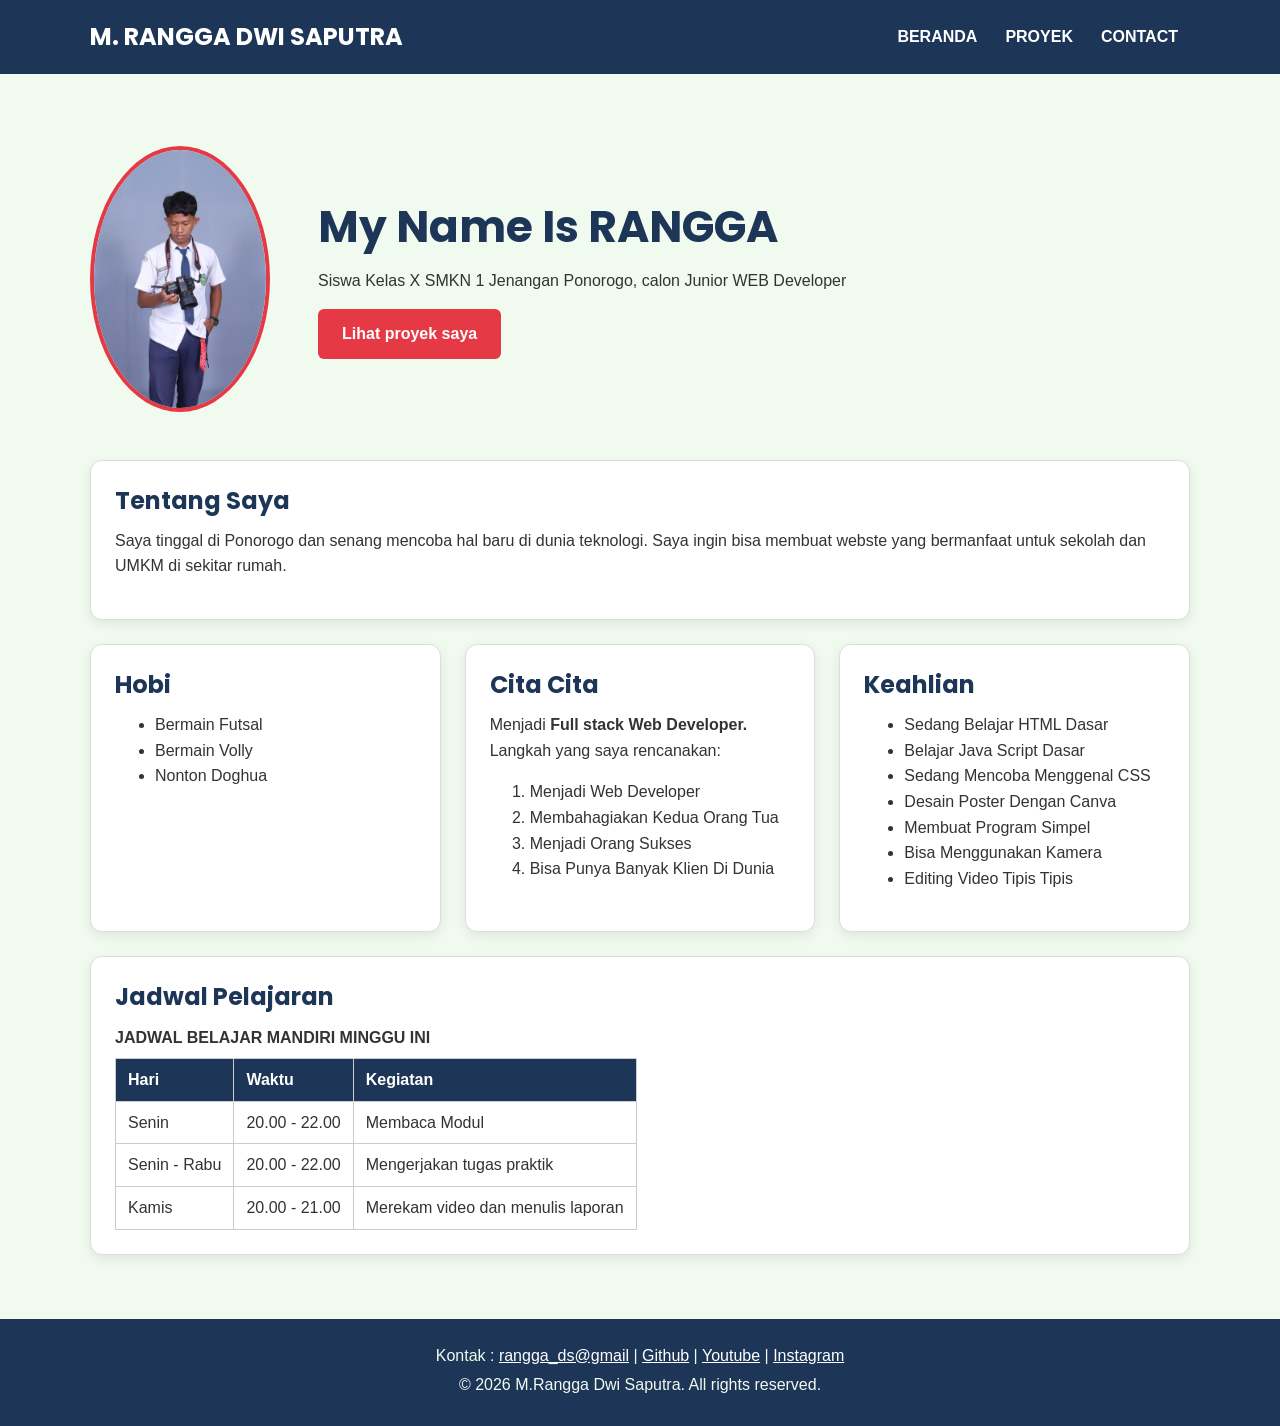
==== modul 5/index.html @ 704c9415 "feat: Portofolio v1" ====
<!doctype html>
<html lang="en">
  <head>
    <meta charset="UTF-8" />
    <meta name="viewport" content="width=device-width, initial-scale=1.0" />
    <title>DOCUMENT</title>
    <link rel="preconnect" href="https://fonts.googleapis.com" />
    <link rel="preconnect" href="https://fonts.gstatic.com" crossorigin />
    <link
      href="https://fonts.googleapis.com/css2? family=Inter:wght@400;600&family=Poppins:wght@600;700&display=swap"
      rel="stylesheet"
    />
    <link rel="stylesheet" href="style.css" />
  </head>
  <body>
    <header>
      <div class="container navbar">
        <h1>M. RANGGA DWI SAPUTRA</h1>
        <nav>
          <ul>
            <li><a href="index.html">BERANDA</a></li>
            <li><a href="proyek.html">PROYEK</a></li>
            <li><a href="kontak.html">CONTACT</a></li>
          </ul>
        </nav>
      </div>
    </header>

    <main>
      <div class="container">
        <section class="hero">
          <img
            src="../img/ME.jpeg"
            alt="Foto Profil M.Rangga D.S."
            height="200"
            width="180"
          />
          <div>
            <h2>My Name Is RANGGA</h2>
            <p>
              Siswa Kelas X SMKN 1 Jenangan Ponorogo, calon Junior WEB Developer
            </p>
            <a href="proyek.html" class="tombol">Lihat proyek saya</a>
          </div>
        </section>

        <section class="kartu">
          <h2>Tentang Saya</h2>
          <p>
            Saya tinggal di Ponorogo dan senang mencoba hal baru di dunia
            teknologi. Saya ingin bisa membuat webste yang bermanfaat untuk
            sekolah dan UMKM di sekitar rumah.
          </p>
        </section>

        <div class="daftar-kartu">
          <section class="kartu">
            <h2>Hobi</h2>
            <ul>
              <li>Bermain Futsal</li>
              <li>Bermain Volly</li>
              <li>Nonton Doghua</li>
            </ul>
          </section>

          <section class="kartu">
            <h2>Cita Cita</h2>
            <p>
              Menjadi <strong>Full stack Web Developer.</strong> Langkah yang
              saya rencanakan:
            </p>
            <ol>
              <li>Menjadi Web Developer</li>
              <li>Membahagiakan Kedua Orang Tua</li>
              <li>Menjadi Orang Sukses</li>
              <li>Bisa Punya Banyak Klien Di Dunia</li>
            </ol>
          </section>

          <section class="kartu">
            <h2>Keahlian</h2>
            <ul>
              <li>Sedang Belajar HTML Dasar</li>
              <li>Belajar Java Script Dasar</li>
              <li>Sedang Mencoba Menggenal CSS</li>
              <li>Desain Poster Dengan Canva</li>
              <li>Membuat Program Simpel</li>
              <li>Bisa Menggunakan Kamera</li>
              <li>Editing Video Tipis Tipis</li>
            </ul>
          </section>
        </div>

        <section class="kartu">
          <h2>Jadwal Pelajaran</h2>
          <table>
            <caption>
              JADWAL BELAJAR MANDIRI MINGGU INI
            </caption>
            <thead>
              <tr>
                <th>Hari</th>
                <th>Waktu</th>
                <th>Kegiatan</th>
              </tr>
            </thead>
            <tbody>
              <tr>
                <td>Senin</td>
                <td>20.00 - 22.00</td>
                <td>Membaca Modul</td>
              </tr>
              <tr>
                <td>Senin - Rabu</td>
                <td>20.00 - 22.00</td>
                <td>Mengerjakan tugas praktik</td>
              </tr>
              <tr>
                <td>Kamis</td>
                <td>20.00 - 21.00</td>
                <td>Merekam video dan menulis laporan</td>
              </tr>
            </tbody>
          </table>
        </section>
      </div>
    </main>

    <footer>
      <p>
        Kontak : <a href="mailto:rngga.0510@gmail.com">rangga_ds@gmail</a> |
        <a href="https://github.com/rngga0510-commits" target="_blank"
          >Github</a
        >
        |
        <a href="https://Youtube.com/@Manusia0510" target="_blank">Youtube</a> |
        <a href="https://instagram.com/rangga_ds.05" target="_blank"
          >Instagram</a
        >
      </p>
      <p>&copy; 2026 M.Rangga Dwi Saputra. All rights reserved.</p>
    </footer>
  </body>
</html>
---- modul 5/style.css ----
/* Gaya portofolio Andi Pratama
Palet: #1D3557 (utama), #E63946 (aksen), #F1FAEE (latar)
Huruf: Poppins (judul), Inter (isi)
Tata letak: mobile first, titik ubah 768px (tablet) dan 1024px
(laptop) */

/* 1. Reset */
* {
    box-sizing: border-box;
    margin: 0;
}

img {
    max-width: 100%;
    height: auto;
}

/* 2. Dasar halaman: warna dan huruf */
body {
    font-family: "inter", Arial, sans-serif;
    font-size: 1rem;
    line-height: 1.6;
    color: #333333;
    background-color: #f1faee;
}

h1, h2, h3 {
    font-family: "Poppins", Arial, sans-serif;
    color: #1d3557;
    line-height: 1.3;
}

h2 {
    margin-bottom: 0.75rem;
}

p, ul, ol {
    margin-bottom: 1rem;
}

a {
    color: #e63946;
}

/* 3. Wadah, header, dan menu */
.container {
    max-width: 1100px;
    margin: 0 auto;
    padding: 0 auto;
}

header {
    background-color: #1d3557;
    color: #ffffff;
    padding: 1rem 0;
}

header h1 {
    color: #ffffff;
    font-size: 1.5rem;
}

.navbar {
    display: flex;
    flex-wrap: wrap;
    justify-content: space-between;
    align-items: center;
    gap: 0.5rem;
}

nav ul {
    display: flex;
    gap: 0.25rem;
    padding: 0;
    margin: 0;
    list-style: none;
}

nav a {
    display: inline-block;
    padding: 0.5rem 0.75rem;
    border-radius: 6px;
    color: #ffffff;
    font-weight: 600;
    text-decoration: none;
}

/* 4. Isi Utama, Hero, dan Kartu */

main {
    padding: 1.5rem 0;
} 

.hero {
    display: flex;
    flex-direction: column;
    align-items: center;
    gap: 1.5rem;
    padding: 1rem 0 2rem;
    text-align: center;
}

.hero img {
    border: 4px solid #e63946;
    border-radius: 50%;
}

.hero h2 {
    font-size: 2rem;
}

.tombol {
    display: inline-block;
    padding: 0.75rem 1.5rem;
    border-radius: 6px;
    background-color: #e63946;
    color: #ffffff;
    font-weight: 600;
    text-decoration: none;
}

.kartu {
    background-color: #ffffff;
    padding: 1rem;
    margin-bottom: 1.5rem;
    border: 1px solid #dddddd;
    border-radius: 12px;
    box-shadow: 0 4px 12px rgba(0, 0, 0, 0.08);
}

.daftar-kartu {
    display: flex;
    flex-wrap: wrap;
    gap: 1.5rem;
    margin-bottom: 1.5rem;
}

.daftar-kartu .kartu {
    flex: 1 1 280px;
    margin-bottom: 0;
}

article img {
    border-radius: 8px;
    border: 1px solid #dddddd;
}

/* 5. Table */
table {
    border-collapse: collapse;
}

caption {
    font-weight: 600;
    text-align: left;
    margin-bottom: 0.5rem;
}

th, td {
    border: 1px solid #cccccc;
    padding: 0.5rem 0.75rem;
    text-align: left;
}

th {
    background-color: #1d3557;
    color: #ffffff;
}

/* 6. Form */
label {
    font-weight: 600;
}

input, select, textarea {
    width: 100%;
    max-width: 22rem;
    padding: 0,6rem;
    margin-top: 0.25rem;
    border: 1px solid #cccccc;
    border-radius: 6px;
    font-family: inherit;
    font-size: 1rem;
}

button {
    padding: 0.75rem 1.5rem;
    border: none;
    border-radius: 6px;
    background-color: #e63946;
    color: #ffffff;
    font-family: inherit;
    font-size: 1rem;
    font-weight: 600;
    cursor: pointer;
}

/* 7. Footer */
footer {
    background-color: #1d3557;
    color: #f1faee;
    text-align: center;
    padding: 1.5rem;
}

footer p {
    margin-bottom: 0.25rem;
}

footer a {
    color: #ffffff;
}

/* 8. Tablet: lebar layar 768px ke atas */
@media (min-width: 768px) {
    .hero {
        flex-direction: row;
        padding: 2rem 0 3rem;
        text-align: left;
    }

    .kartu {
        padding: 1.5rem;
    }
}

/* 9. Laptop: lebar layar 1024px ke atas */
@media (min-width: 1024px) {
    main {
        padding: 2.5rem;
    }

    .hero {
        gap: 3rem;
    }

    .hero h2 {
        font-size: 2.75rem;
    }
}
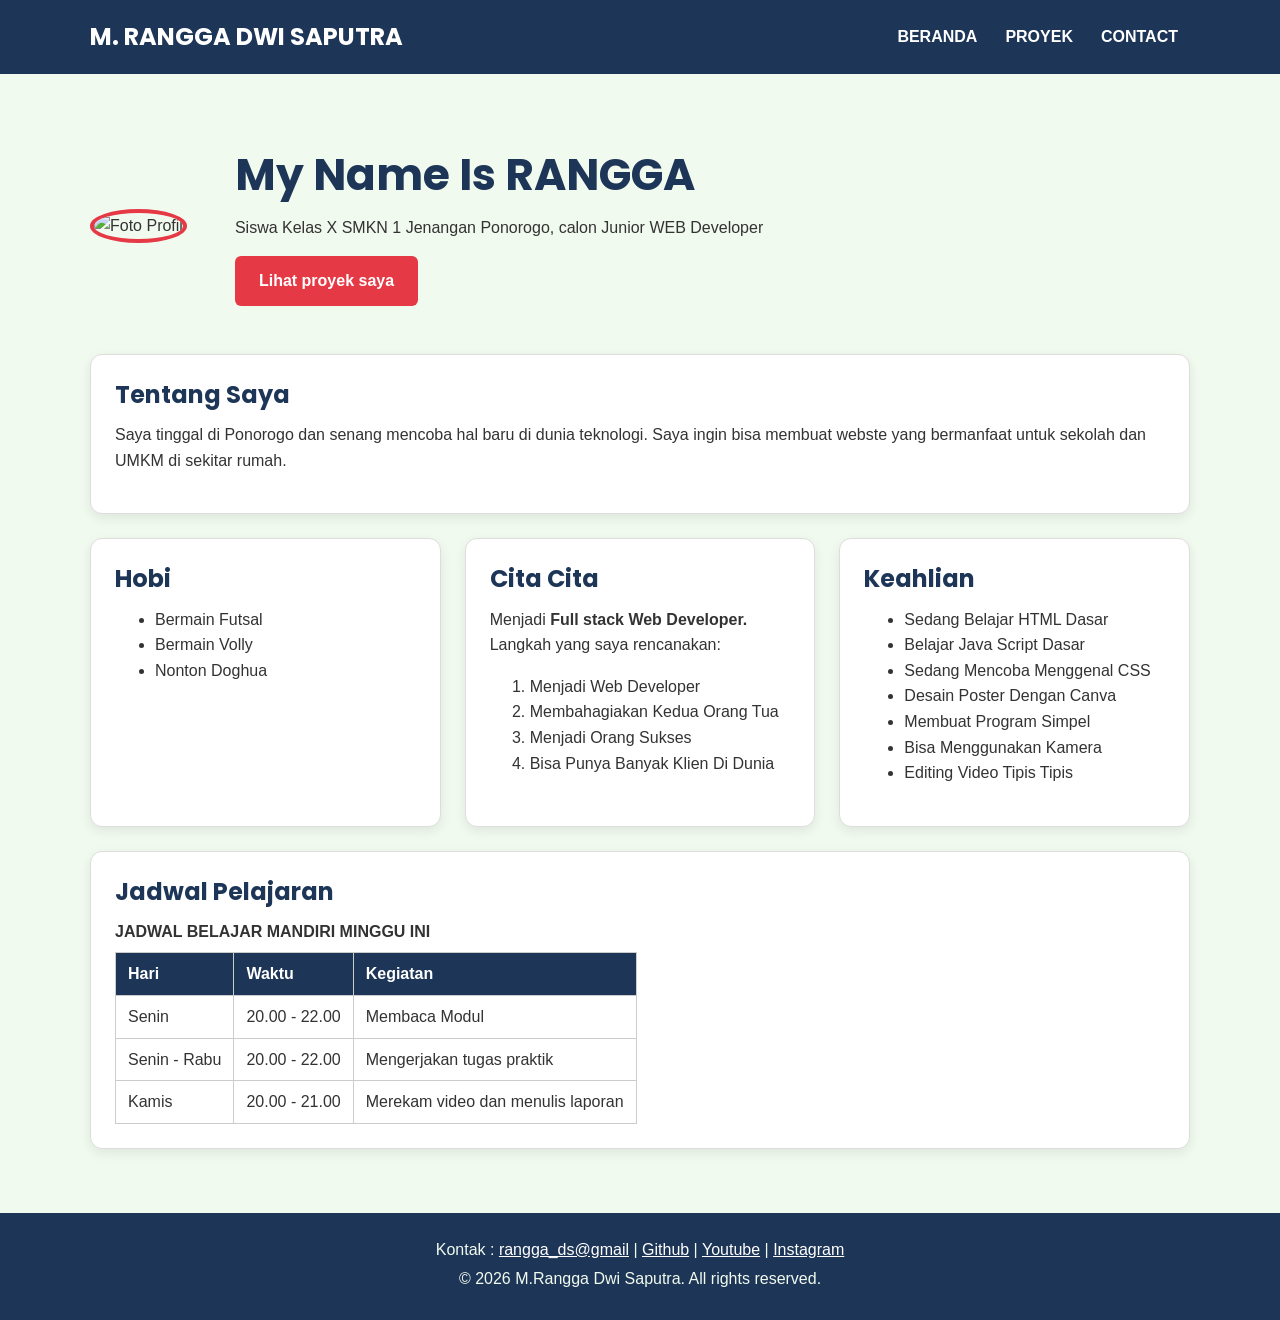
==== commit cb664b71: "docs : tambah modul 5/index" ====
--- a/modul 5/index.html
+++ b/modul 5/index.html
@@ -29,12 +29,7 @@
     <main>
       <div class="container">
         <section class="hero">
-          <img
-            src="../img/ME.jpeg"
-            alt="Foto Profil M.Rangga D.S."
-            height="200"
-            width="180"
-          />
+          <img src="img/ME.jpeg" alt="Foto Profil"/>
           <div>
             <h2>My Name Is RANGGA</h2>
             <p>
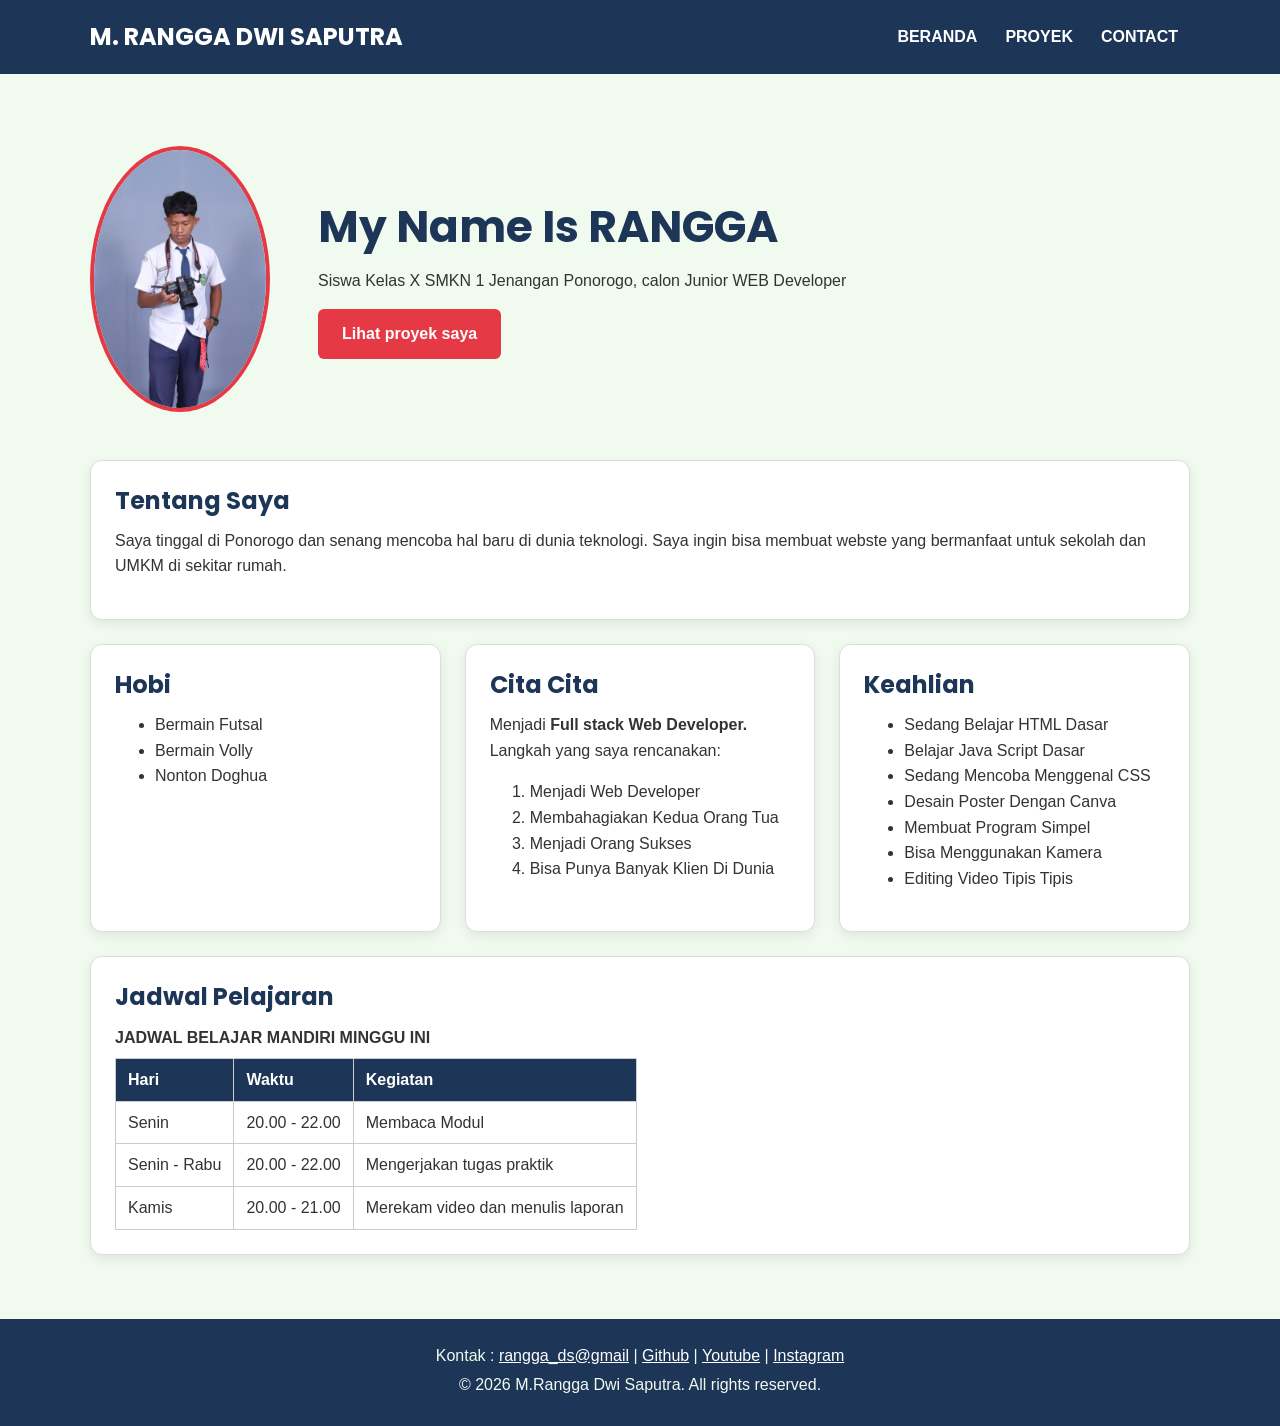
==== commit 13b47857: "docs: tambah modul 5/" ====
--- a/modul 5/index.html
+++ b/modul 5/index.html
@@ -29,7 +29,12 @@
     <main>
       <div class="container">
         <section class="hero">
-          <img src="img/ME.jpeg" alt="Foto Profil"/>
+          <img
+            src="ME.jpeg"
+            alt="Foto Profil M.Rangga D.S."
+            height="200"
+            width="180"
+          />
           <div>
             <h2>My Name Is RANGGA</h2>
             <p>
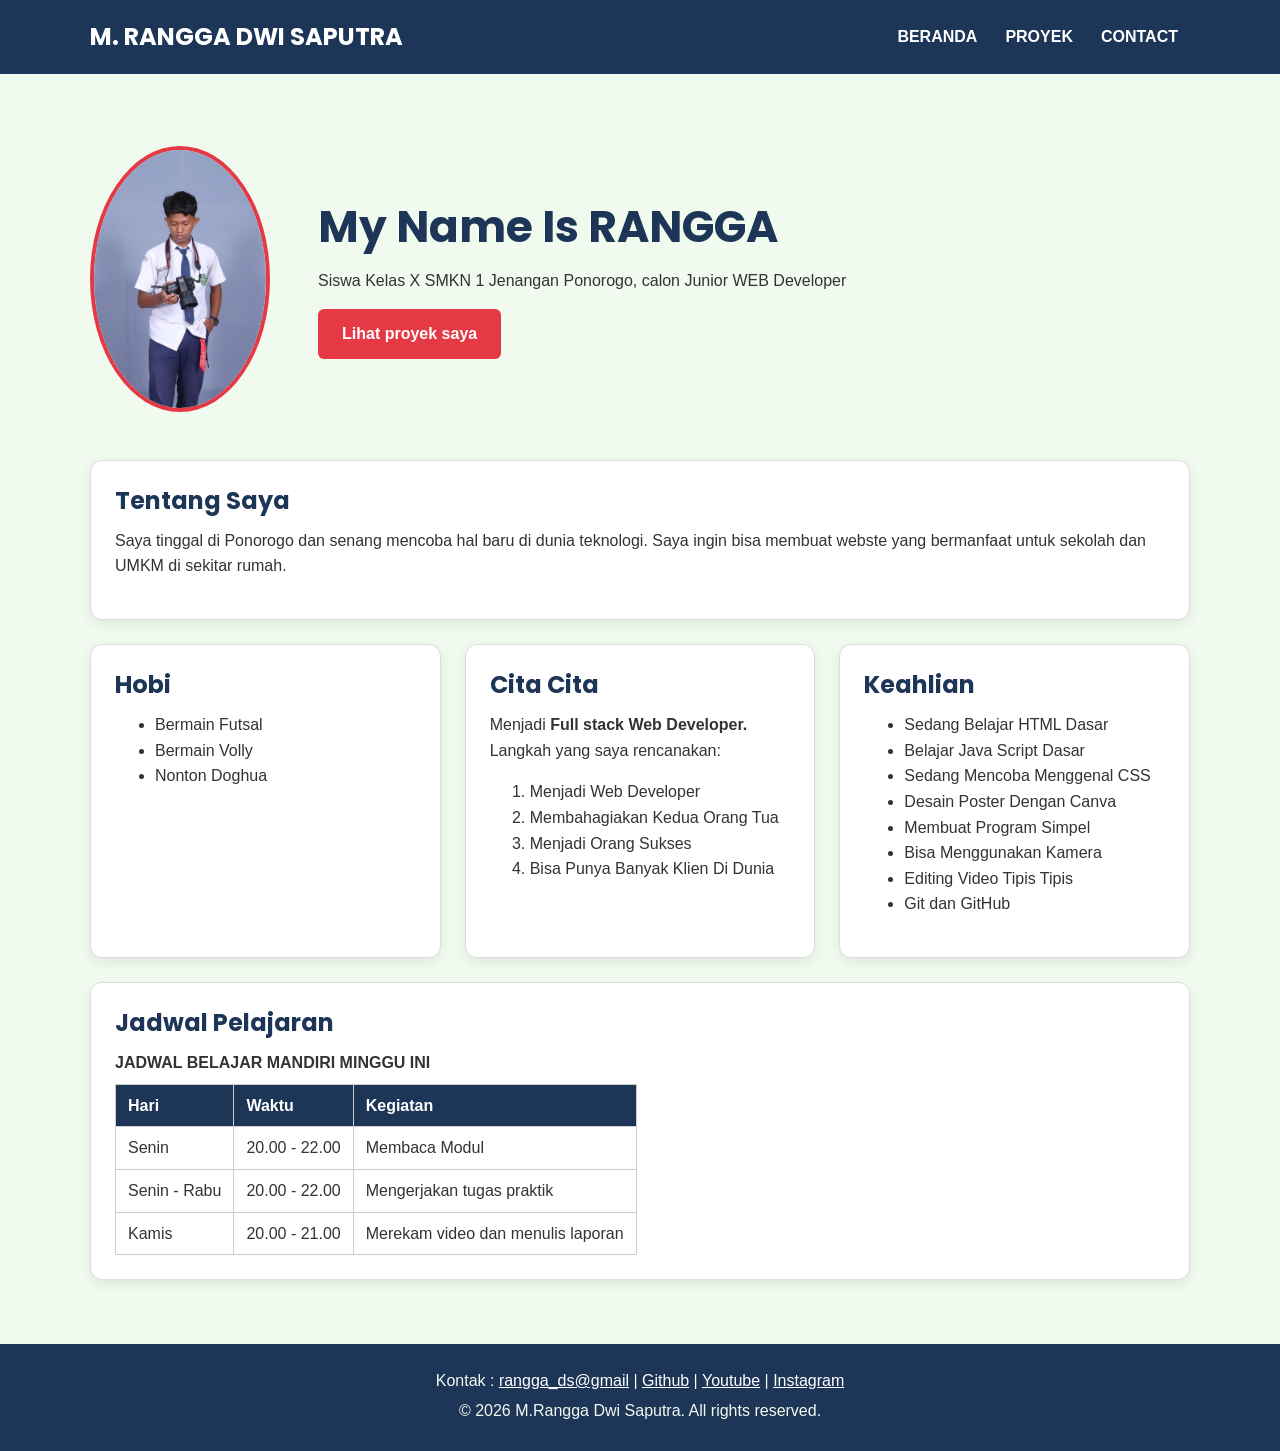
==== commit 50218bfb: "feat:tambah keahlian git dan GitHub" ====
--- a/modul 5/index.html
+++ b/modul 5/index.html
@@ -87,6 +87,7 @@
               <li>Membuat Program Simpel</li>
               <li>Bisa Menggunakan Kamera</li>
               <li>Editing Video Tipis Tipis</li>
+              <li>Git dan GitHub</li>
             </ul>
           </section>
         </div>
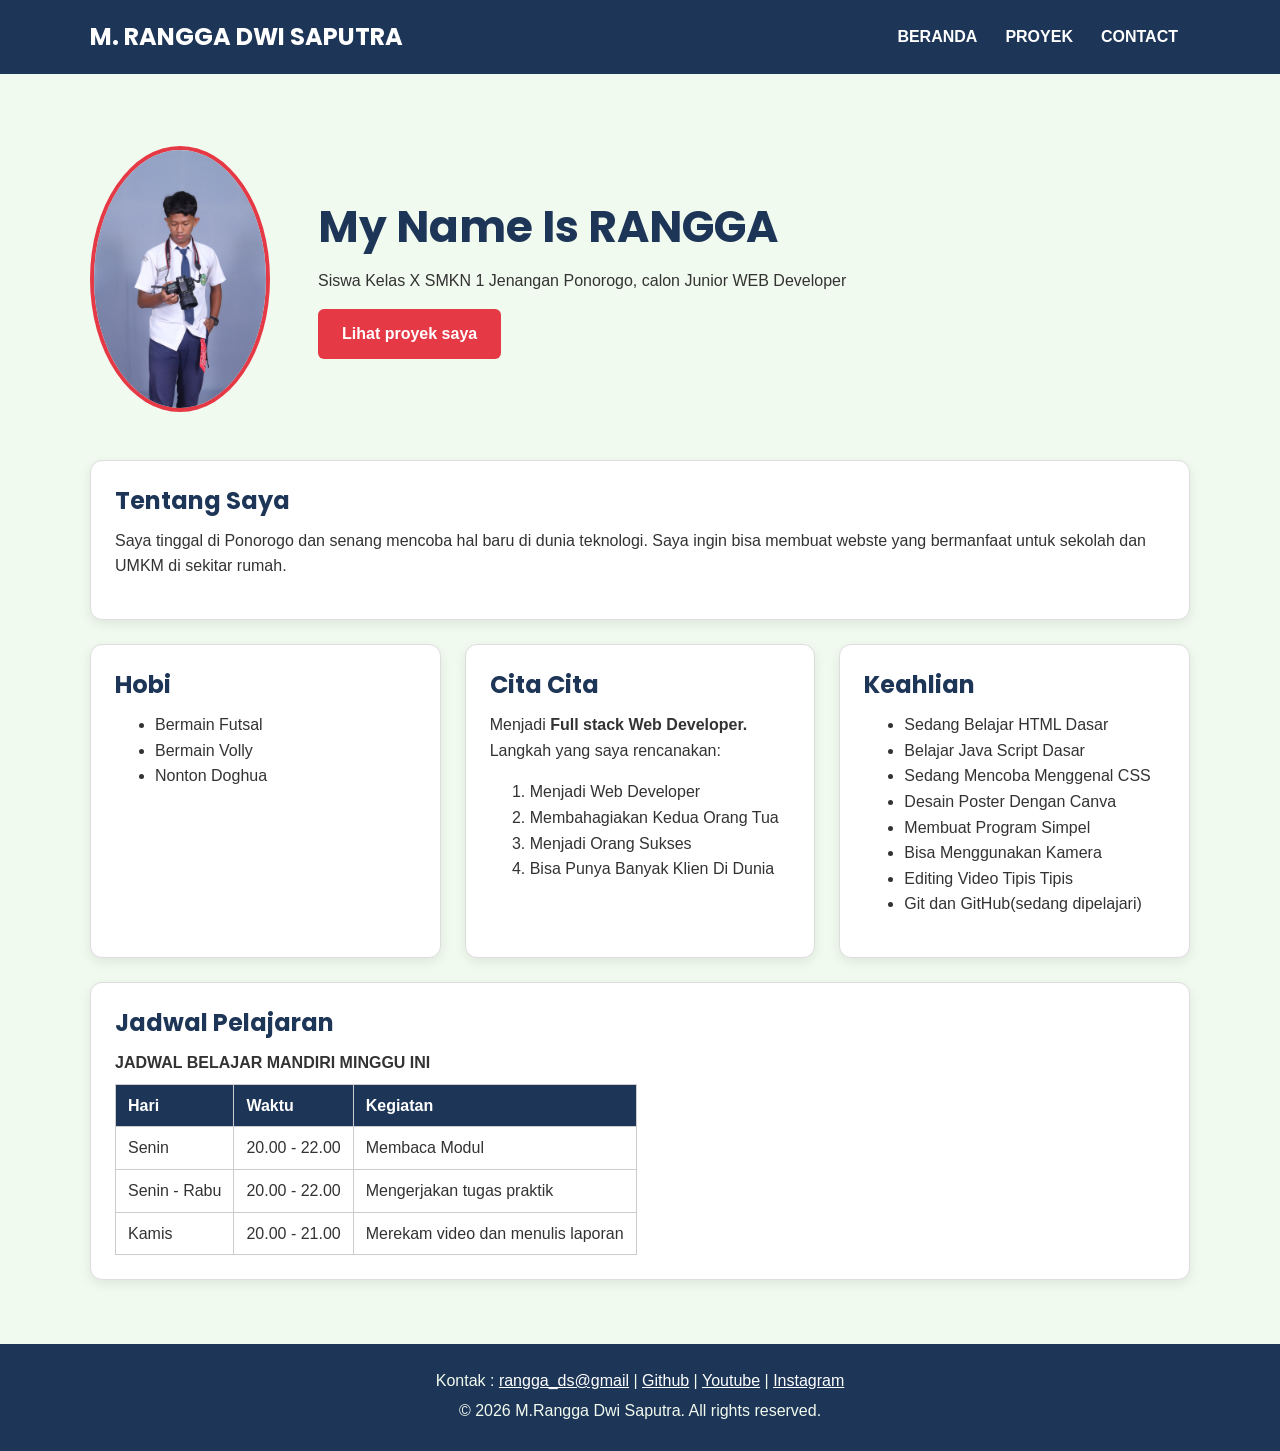
==== commit a56eae0c: "feat:menambahkan git dan github" ====
--- a/modul 5/index.html
+++ b/modul 5/index.html
@@ -87,7 +87,7 @@
               <li>Membuat Program Simpel</li>
               <li>Bisa Menggunakan Kamera</li>
               <li>Editing Video Tipis Tipis</li>
-              <li>Git dan GitHub</li>
+              <li>Git dan GitHub(sedang dipelajari)</li>
             </ul>
           </section>
         </div>
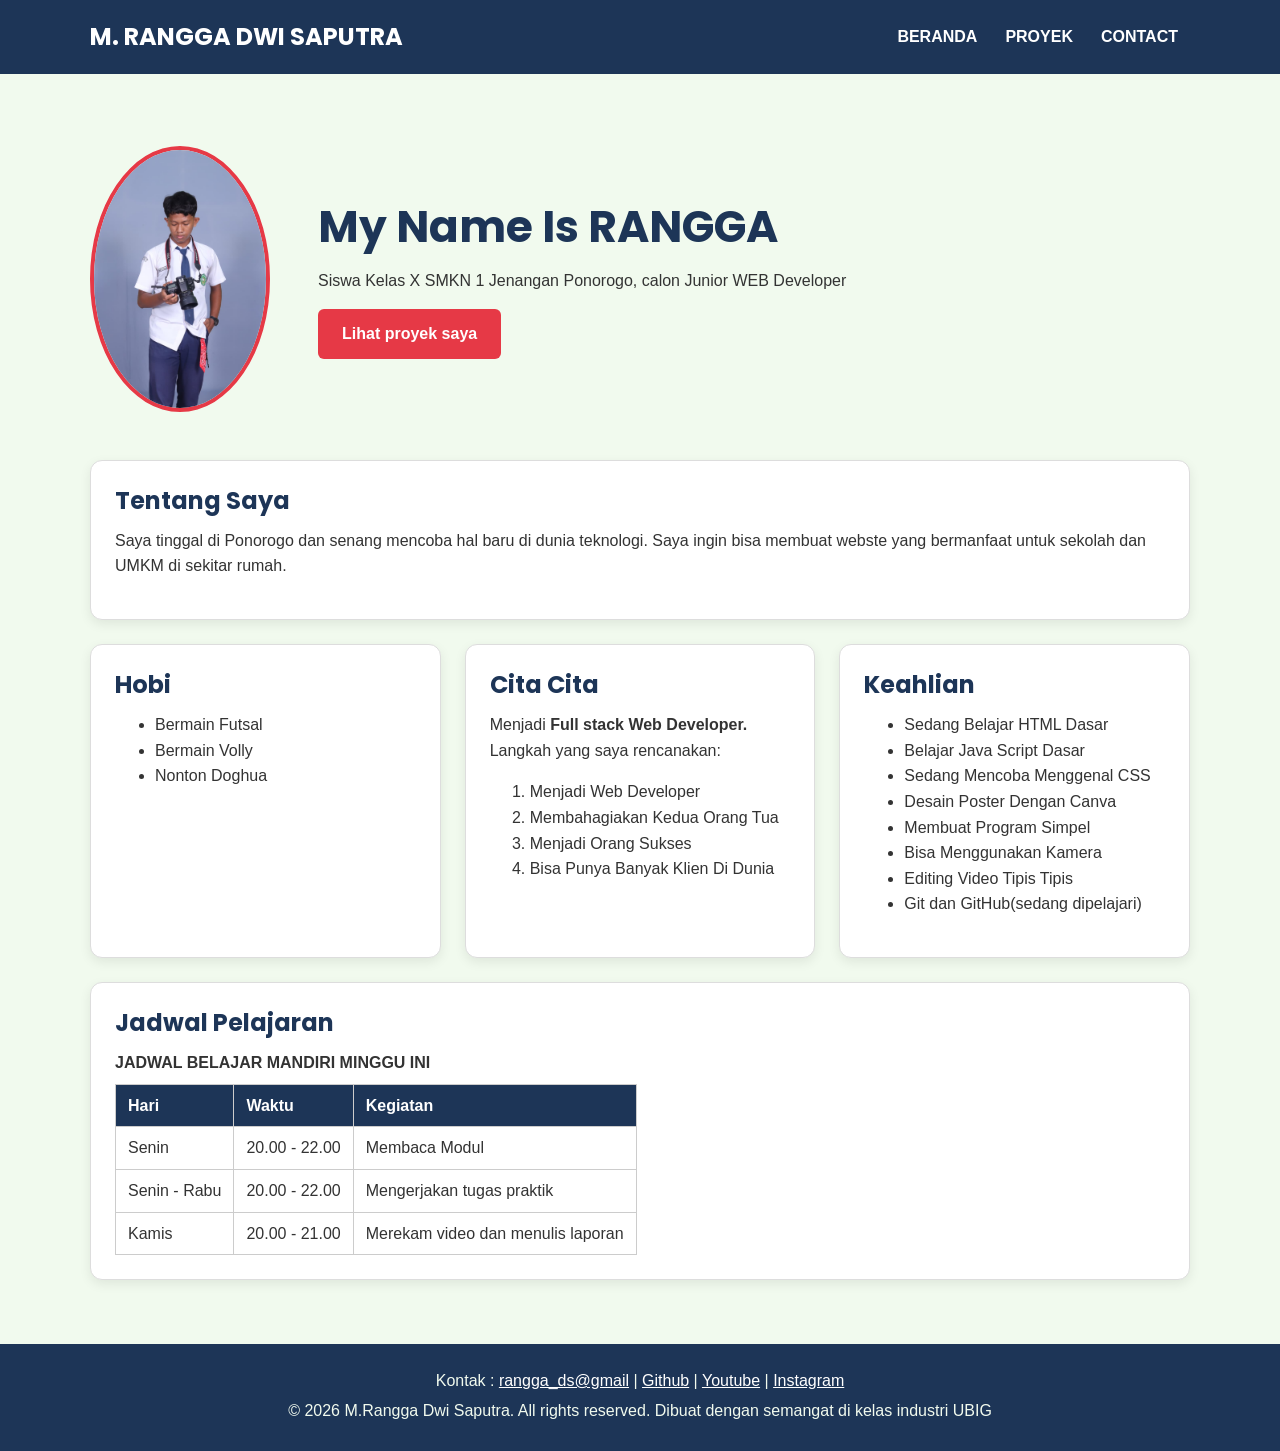
==== commit 389ac7b7: "Update index.html" ====
--- a/modul 5/index.html
+++ b/modul 5/index.html
@@ -130,16 +130,11 @@
     <footer>
       <p>
         Kontak : <a href="mailto:rngga.0510@gmail.com">rangga_ds@gmail</a> |
-        <a href="https://github.com/rngga0510-commits" target="_blank"
-          >Github</a
-        >
-        |
+        <a href="https://github.com/rngga0510-commits" target="_blank">Github</a> |
         <a href="https://Youtube.com/@Manusia0510" target="_blank">Youtube</a> |
-        <a href="https://instagram.com/rangga_ds.05" target="_blank"
-          >Instagram</a
-        >
+        <a href="https://instagram.com/rangga_ds.05" target="_blank">Instagram</a>
       </p>
-      <p>&copy; 2026 M.Rangga Dwi Saputra. All rights reserved.</p>
+        <p>&copy; 2026 M.Rangga Dwi Saputra. All rights reserved. Dibuat dengan semangat di kelas industri UBIG</p>
     </footer>
   </body>
 </html>
